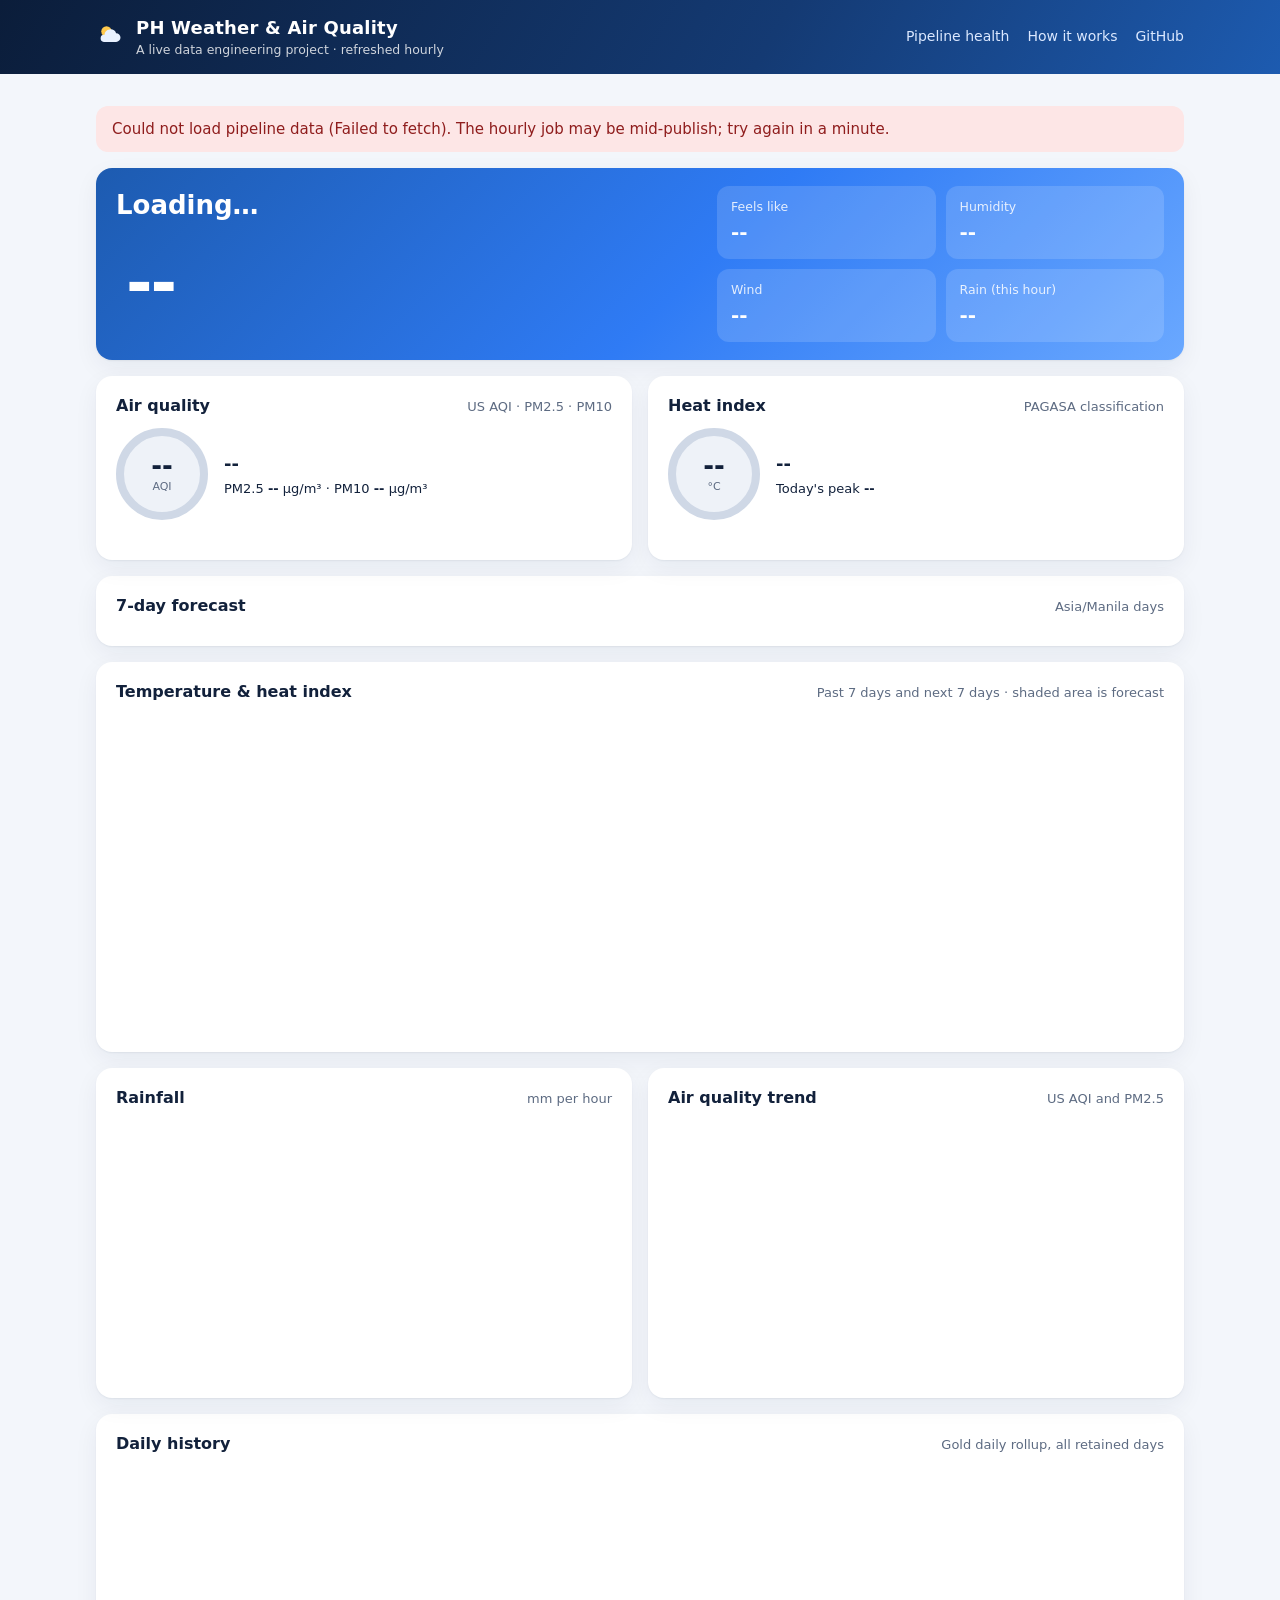
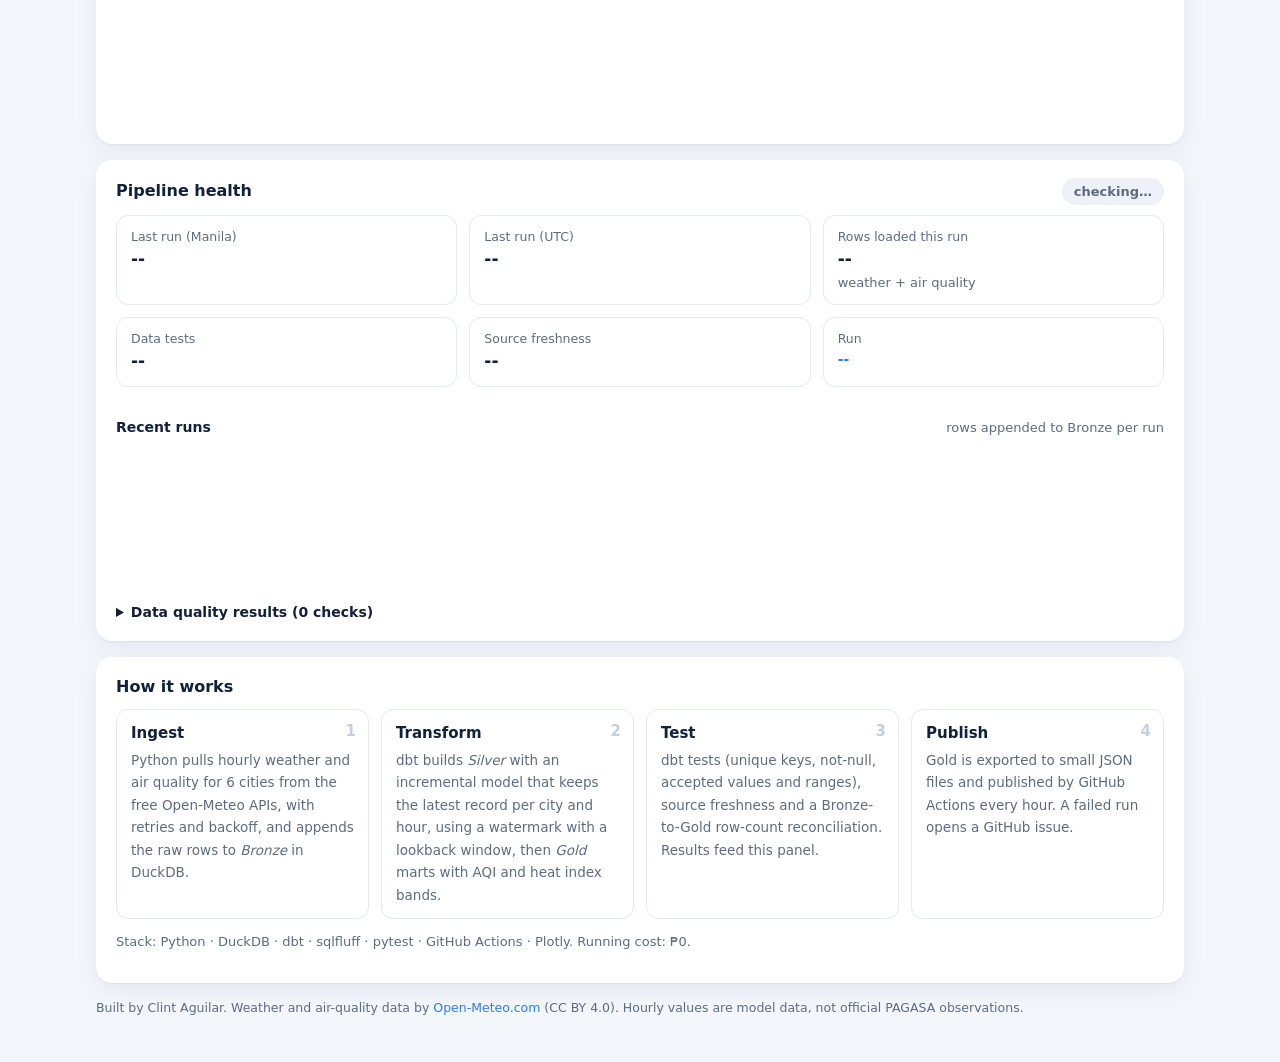
==== app/index.html @ 097ab52f "Add weather app front end with city picker, forecast, AQI, charts and pipeline health panel" ====
<!doctype html>
<html lang="en">
<head>
  <meta charset="utf-8">
  <meta name="viewport" content="width=device-width, initial-scale=1">
  <title>PH Weather &amp; Air Quality · Live Data Pipeline</title>
  <meta name="description" content="Live hourly weather and air quality for six Philippine cities, powered by a Python + DuckDB + dbt pipeline orchestrated with GitHub Actions.">
  <meta name="theme-color" content="#0b1d3a">
  <link rel="icon" href="favicon.svg" type="image/svg+xml">
  <link rel="stylesheet" href="styles.css">
</head>
<body>
  <header class="topbar">
    <div class="wrap topbar-inner">
      <div class="brand">
        <span class="brand-mark" aria-hidden="true">
          <svg viewBox="0 0 32 32" width="28" height="28"><circle cx="12" cy="13" r="6" fill="#ffc94d"/><path d="M9 25h14a5 5 0 0 0 0-10 7 7 0 0 0-13.4 2A4 4 0 0 0 9 25z" fill="#e8f1ff"/></svg>
        </span>
        <div>
          <h1>PH Weather &amp; Air Quality</h1>
          <p class="sub">A live data engineering project · refreshed hourly</p>
        </div>
      </div>
      <nav class="toplinks">
        <a href="#health">Pipeline health</a>
        <a href="#how">How it works</a>
        <a id="repo-link" href="https://github.com/DTopGoat/ph-weather-pipeline" target="_blank" rel="noopener">GitHub</a>
      </nav>
    </div>
  </header>

  <main class="wrap">
    <section class="city-picker" aria-label="Choose a city">
      <div id="city-chips" class="chips" role="tablist"></div>
      <label class="select-label">City
        <select id="city-select"></select>
      </label>
    </section>

    <div id="error" class="error" hidden></div>

    <section class="hero card" aria-live="polite">
      <div class="hero-main">
        <div class="hero-place">
          <h2 id="city-name">Loading…</h2>
          <p id="city-region" class="muted"></p>
          <p id="obs-time" class="muted small"></p>
        </div>
        <div class="hero-temp">
          <span id="wx-icon" class="wx-icon" aria-hidden="true"></span>
          <span id="temp" class="temp">--</span>
        </div>
        <p id="wx-desc" class="wx-desc"></p>
      </div>
      <div class="hero-stats">
        <div class="stat"><span class="label">Feels like</span><span id="feels" class="value">--</span></div>
        <div class="stat"><span class="label">Humidity</span><span id="humidity" class="value">--</span></div>
        <div class="stat"><span class="label">Wind</span><span id="wind" class="value">--</span></div>
        <div class="stat"><span class="label">Rain (this hour)</span><span id="precip" class="value">--</span></div>
      </div>
    </section>

    <section class="grid-2">
      <div class="card band-card">
        <div class="card-head"><h3>Air quality</h3><span class="muted small">US AQI · PM2.5 · PM10</span></div>
        <div class="band-body">
          <div id="aqi-dial" class="dial"><span id="aqi-value">--</span><small>AQI</small></div>
          <div>
            <p id="aqi-cat" class="band-cat">--</p>
            <p id="aqi-advice" class="muted small"></p>
            <p class="small">PM2.5 <strong id="pm25">--</strong> µg/m³ · PM10 <strong id="pm10">--</strong> µg/m³</p>
          </div>
        </div>
        <div class="scale" id="aqi-scale"></div>
      </div>
      <div class="card band-card">
        <div class="card-head"><h3>Heat index</h3><span class="muted small">PAGASA classification</span></div>
        <div class="band-body">
          <div id="hi-dial" class="dial"><span id="hi-value">--</span><small>°C</small></div>
          <div>
            <p id="hi-cat" class="band-cat">--</p>
            <p id="hi-advice" class="muted small"></p>
            <p class="small">Today's peak <strong id="hi-peak">--</strong></p>
          </div>
        </div>
        <div class="scale" id="hi-scale"></div>
      </div>
    </section>

    <section class="card">
      <div class="card-head"><h3>7-day forecast</h3><span class="muted small">Asia/Manila days</span></div>
      <div id="forecast" class="forecast"></div>
    </section>

    <section class="card">
      <div class="card-head">
        <h3>Temperature &amp; heat index</h3>
        <span class="muted small">Past 7 days and next 7 days · shaded area is forecast</span>
      </div>
      <div id="chart-temp" class="chart"></div>
    </section>

    <section class="grid-2">
      <div class="card">
        <div class="card-head"><h3>Rainfall</h3><span class="muted small">mm per hour</span></div>
        <div id="chart-rain" class="chart chart-sm"></div>
      </div>
      <div class="card">
        <div class="card-head"><h3>Air quality trend</h3><span class="muted small">US AQI and PM2.5</span></div>
        <div id="chart-aqi" class="chart chart-sm"></div>
      </div>
    </section>

    <section class="card">
      <div class="card-head"><h3>Daily history</h3><span class="muted small">Gold daily rollup, all retained days</span></div>
      <div id="chart-daily" class="chart chart-sm"></div>
    </section>

    <section id="health" class="card health">
      <div class="card-head">
        <h3>Pipeline health</h3>
        <span id="health-pill" class="pill">checking…</span>
      </div>
      <div class="health-grid">
        <div class="hstat"><span class="label">Last run (Manila)</span><span id="h-last" class="value">--</span><span id="h-ago" class="muted small"></span></div>
        <div class="hstat"><span class="label">Last run (UTC)</span><span id="h-last-utc" class="value">--</span></div>
        <div class="hstat"><span class="label">Rows loaded this run</span><span id="h-rows" class="value">--</span><span class="muted small">weather + air quality</span></div>
        <div class="hstat"><span class="label">Data tests</span><span id="h-tests" class="value">--</span><span id="h-tests-sub" class="muted small"></span></div>
        <div class="hstat"><span class="label">Source freshness</span><span id="h-fresh" class="value">--</span><span id="h-fresh-sub" class="muted small"></span></div>
        <div class="hstat"><span class="label">Run</span><a id="h-run" class="value small-link" href="#" target="_blank" rel="noopener">--</a></div>
      </div>
      <div class="layers" id="h-layers"></div>
      <div class="card-head sub-head"><h4>Recent runs</h4><span class="muted small">rows appended to Bronze per run</span></div>
      <div id="chart-runs" class="chart chart-xs"></div>
      <details class="dq">
        <summary>Data quality results (<span id="dq-count">0</span> checks)</summary>
        <div class="table-wrap"><table><thead><tr><th>Check</th><th>Type</th><th>Status</th><th>Failures</th></tr></thead><tbody id="dq-body"></tbody></table></div>
      </details>
    </section>

    <section id="how" class="card how">
      <div class="card-head"><h3>How it works</h3></div>
      <ol class="flow">
        <li><strong>Ingest</strong><span>Python pulls hourly weather and air quality for 6 cities from the free Open-Meteo APIs, with retries and backoff, and appends the raw rows to <em>Bronze</em> in DuckDB.</span></li>
        <li><strong>Transform</strong><span>dbt builds <em>Silver</em> with an incremental model that keeps the latest record per city and hour, using a watermark with a lookback window, then <em>Gold</em> marts with AQI and heat index bands.</span></li>
        <li><strong>Test</strong><span>dbt tests (unique keys, not-null, accepted values and ranges), source freshness and a Bronze-to-Gold row-count reconciliation. Results feed this panel.</span></li>
        <li><strong>Publish</strong><span>Gold is exported to small JSON files and published by GitHub Actions every hour. A failed run opens a GitHub issue.</span></li>
      </ol>
      <p class="muted small">Stack: Python · DuckDB · dbt · sqlfluff · pytest · GitHub Actions · Plotly. Running cost: ₱0.</p>
    </section>
  </main>

  <footer class="wrap footer">
    <p>Built by Clint Aguilar. Weather and air-quality data by <a href="https://open-meteo.com/" target="_blank" rel="noopener">Open-Meteo.com</a> (CC BY 4.0). Hourly values are model data, not official PAGASA observations.</p>
  </footer>

  <script src="config.js"></script>
  <script src="vendor/plotly-basic-2.35.2.min.js"></script>
  <script src="app.js"></script>
</body>
</html>
---- app/styles.css ----
:root {
  --bg: #f3f6fb;
  --card: #ffffff;
  --ink: #12213b;
  --muted: #5d6b82;
  --line: #e3e9f2;
  --brand: #0b1d3a;
  --accent: #2f7bf5;
  --good: #1a9e55;
  --warn: #e0a100;
  --bad: #d64545;
  --radius: 16px;
  --shadow: 0 1px 2px rgba(16, 32, 64, .06), 0 8px 24px rgba(16, 32, 64, .06);
}
* { box-sizing: border-box; }
html { scroll-behavior: smooth; }
body {
  margin: 0; background: var(--bg); color: var(--ink);
  font: 15px/1.5 system-ui, -apple-system, "Segoe UI", Roboto, "Helvetica Neue", Arial, sans-serif;
  -webkit-font-smoothing: antialiased;
}
a { color: var(--accent); text-decoration: none; }
a:hover { text-decoration: underline; }
.wrap { max-width: 1120px; margin: 0 auto; padding: 0 16px; }
.muted { color: var(--muted); }
.small { font-size: 13px; }

.topbar { background: linear-gradient(120deg, #0b1d3a, #143a73 60%, #1d5bb0); color: #fff; }
.topbar-inner { display: flex; align-items: center; justify-content: space-between; gap: 16px; padding: 14px 16px; flex-wrap: wrap; }
.brand { display: flex; align-items: center; gap: 12px; }
.brand h1 { margin: 0; font-size: 18px; letter-spacing: .2px; }
.brand .sub { margin: 0; font-size: 12.5px; opacity: .8; }
.toplinks { display: flex; gap: 18px; font-size: 14px; }
.toplinks a { color: #dbe8ff; }

.city-picker { display: flex; align-items: center; justify-content: space-between; gap: 12px; margin: 18px 0 14px; }
.chips { display: flex; flex-wrap: wrap; gap: 8px; }
.chip {
  border: 1px solid var(--line); background: var(--card); color: var(--ink);
  padding: 7px 14px; border-radius: 999px; font: inherit; font-size: 14px; cursor: pointer;
  transition: background .15s, border-color .15s, color .15s;
}
.chip:hover { border-color: #b9c7dd; }
.chip[aria-selected="true"] { background: var(--brand); border-color: var(--brand); color: #fff; }
.chip .chip-temp { opacity: .7; margin-left: 6px; font-variant-numeric: tabular-nums; }
.select-label { display: none; font-size: 13px; color: var(--muted); }
.select-label select { display: block; margin-top: 4px; width: 100%; padding: 10px; border-radius: 10px; border: 1px solid var(--line); font: inherit; background: #fff; }

.card { background: var(--card); border-radius: var(--radius); box-shadow: var(--shadow); padding: 18px 20px; margin-bottom: 16px; }
.card-head { display: flex; align-items: baseline; justify-content: space-between; gap: 8px; margin-bottom: 10px; flex-wrap: wrap; }
.card-head h3 { margin: 0; font-size: 16px; }
.card-head h4 { margin: 0; font-size: 14px; }
.sub-head { margin-top: 18px; }
.grid-2 { display: grid; grid-template-columns: 1fr 1fr; gap: 16px; }
.grid-2 > .card { margin-bottom: 0; }
.grid-2 { margin-bottom: 16px; }

.hero { background: linear-gradient(135deg, #1d5bb0, #2f7bf5 55%, #6aa8ff); color: #fff; display: grid; grid-template-columns: 1.3fr 1fr; gap: 20px; }
.hero .muted { color: rgba(255,255,255,.82); }
.hero h2 { margin: 0; font-size: 26px; }
.hero-place p { margin: 2px 0; }
.hero-temp { display: flex; align-items: center; gap: 10px; margin-top: 10px; }
.wx-icon { font-size: 54px; line-height: 1; }
.temp { font-size: 64px; font-weight: 700; letter-spacing: -2px; font-variant-numeric: tabular-nums; }
.wx-desc { margin: 4px 0 0; font-size: 17px; }
.hero-stats { display: grid; grid-template-columns: 1fr 1fr; gap: 10px; align-content: center; }
.stat { background: rgba(255,255,255,.14); border-radius: 12px; padding: 12px 14px; display: flex; flex-direction: column; }
.stat .label { font-size: 12.5px; opacity: .85; }
.stat .value { font-size: 20px; font-weight: 600; font-variant-numeric: tabular-nums; }

.band-body { display: flex; align-items: center; gap: 16px; }
.dial {
  flex: 0 0 auto; width: 92px; height: 92px; border-radius: 50%;
  display: flex; flex-direction: column; align-items: center; justify-content: center;
  background: #eef2f8; border: 8px solid #cfd8e6; font-variant-numeric: tabular-nums;
}
.dial span { font-size: 26px; font-weight: 700; line-height: 1; }
.dial small { font-size: 11px; color: var(--muted); }
.band-cat { margin: 0 0 4px; font-size: 18px; font-weight: 700; }
.band-body p { margin: 2px 0; }
.scale { display: flex; margin-top: 14px; border-radius: 6px; overflow: hidden; height: 8px; }
.scale span { flex: 1; position: relative; }
.scale span.active { outline: 2px solid var(--ink); outline-offset: -2px; }

.forecast { display: grid; grid-template-columns: repeat(7, 1fr); gap: 10px; }
.day { border: 1px solid var(--line); border-radius: 12px; padding: 10px 8px; text-align: center; }
.day.today { border-color: var(--accent); box-shadow: inset 0 0 0 1px var(--accent); }
.day .dname { font-weight: 600; font-size: 13.5px; }
.day .ddate { font-size: 11.5px; color: var(--muted); }
.day .dicon { font-size: 28px; margin: 4px 0; }
.day .dtemps { font-variant-numeric: tabular-nums; }
.day .dtemps .max { font-weight: 700; }
.day .dtemps .min { color: var(--muted); margin-left: 4px; }
.day .dmeta { font-size: 11.5px; color: var(--muted); margin-top: 4px; }
.aqi-dot { display: inline-block; width: 8px; height: 8px; border-radius: 50%; margin-right: 4px; vertical-align: 1px; }

.chart { width: 100%; height: 320px; }
.chart-sm { height: 260px; }
.chart-xs { height: 140px; }

.pill { padding: 4px 12px; border-radius: 999px; font-size: 13px; font-weight: 600; background: #eef2f8; color: var(--muted); }
.pill.ok { background: #e3f6eb; color: var(--good); }
.pill.warn { background: #fff4d6; color: #9a6b00; }
.pill.bad { background: #fde6e6; color: var(--bad); }
.health-grid { display: grid; grid-template-columns: repeat(3, 1fr); gap: 12px; }
.hstat { border: 1px solid var(--line); border-radius: 12px; padding: 12px 14px; display: flex; flex-direction: column; min-width: 0; }
.hstat .label { font-size: 12.5px; color: var(--muted); }
.hstat .value { font-size: 17px; font-weight: 600; font-variant-numeric: tabular-nums; overflow-wrap: anywhere; }
.small-link { font-size: 14px !important; }
.layers { display: grid; grid-template-columns: repeat(3, 1fr); gap: 12px; margin-top: 12px; }
.layer { border-radius: 12px; padding: 12px 14px; color: #fff; }
.layer h5 { margin: 0 0 2px; font-size: 13px; letter-spacing: .4px; text-transform: uppercase; opacity: .9; }
.layer .n { font-size: 20px; font-weight: 700; font-variant-numeric: tabular-nums; }
.layer p { margin: 2px 0 0; font-size: 12.5px; opacity: .9; }
.layer.bronze { background: linear-gradient(135deg, #8a5a2b, #b07a45); }
.layer.silver { background: linear-gradient(135deg, #5f6b7a, #8b97a8); }
.layer.gold { background: linear-gradient(135deg, #a77b06, #d4a419); }
.dq { margin-top: 14px; }
.dq summary { cursor: pointer; font-weight: 600; font-size: 14px; }
.table-wrap { overflow-x: auto; margin-top: 8px; }
table { width: 100%; border-collapse: collapse; font-size: 13px; }
th, td { text-align: left; padding: 6px 8px; border-bottom: 1px solid var(--line); white-space: nowrap; }
td.st-pass { color: var(--good); font-weight: 600; }
td.st-fail, td.st-error { color: var(--bad); font-weight: 600; }
td.st-warn { color: #9a6b00; font-weight: 600; }

.flow { list-style: none; padding: 0; margin: 0; display: grid; grid-template-columns: repeat(4, 1fr); gap: 12px; counter-reset: step; }
.flow li { border: 1px solid var(--line); border-radius: 12px; padding: 12px 14px; position: relative; counter-increment: step; }
.flow li::before { content: counter(step); position: absolute; top: 10px; right: 12px; color: #c4cfdf; font-weight: 700; }
.flow strong { display: block; margin-bottom: 4px; }
.flow span { font-size: 13.5px; color: var(--muted); }

.error { background: #fde6e6; color: #8f1d1d; border-radius: 12px; padding: 12px 16px; margin-bottom: 16px; }
.footer { color: var(--muted); font-size: 12.5px; padding-bottom: 32px; }

@media (max-width: 860px) {
  .hero { grid-template-columns: 1fr; }
  .grid-2 { grid-template-columns: 1fr; }
  .forecast { grid-template-columns: repeat(4, 1fr); }
  .health-grid, .layers { grid-template-columns: 1fr 1fr; }
  .flow { grid-template-columns: 1fr 1fr; }
}
@media (max-width: 560px) {
  .chips { display: none; }
  .select-label { display: block; width: 100%; }
  .toplinks { gap: 12px; font-size: 13px; }
  .temp { font-size: 52px; }
  .forecast { grid-template-columns: repeat(2, 1fr); }
  .health-grid, .layers, .flow { grid-template-columns: 1fr; }
  .card { padding: 16px; }
}
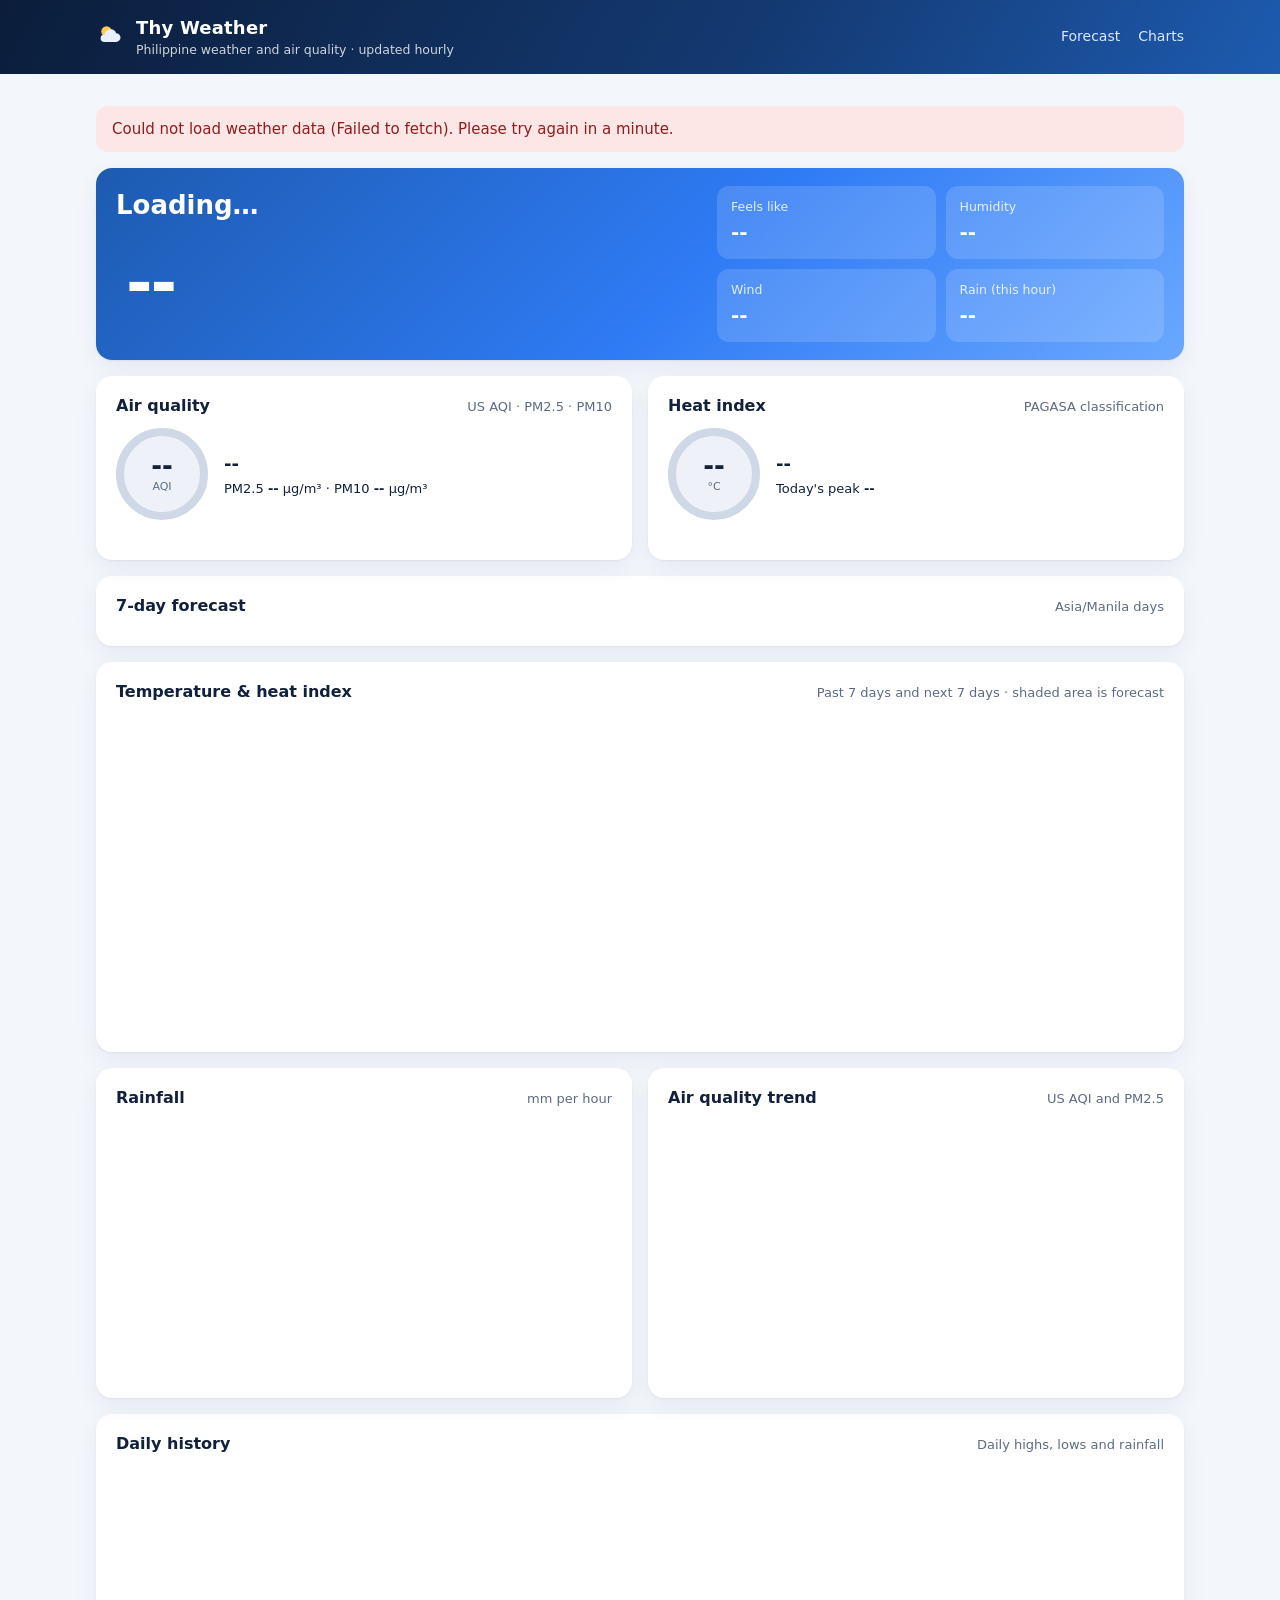
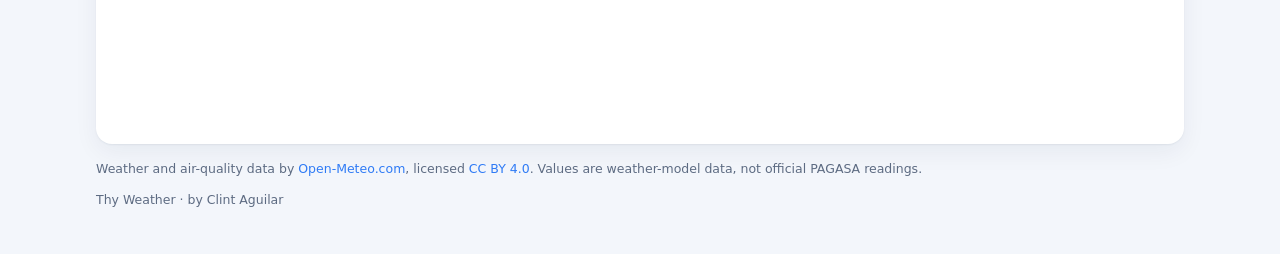
==== commit 0d32bbc1: "Rename the app to Thy Weather and show weather information only" ====
--- a/app/index.html
+++ b/app/index.html
@@ -3,8 +3,13 @@
 <head>
   <meta charset="utf-8">
   <meta name="viewport" content="width=device-width, initial-scale=1">
-  <title>PH Weather &amp; Air Quality · Live Data Pipeline</title>
-  <meta name="description" content="Live hourly weather and air quality for six Philippine cities, powered by a Python + DuckDB + dbt pipeline orchestrated with GitHub Actions.">
+  <title>Thy Weather · Philippine weather and air quality</title>
+  <meta name="description" content="Thy Weather: hourly weather, 7-day forecasts, heat index and air quality for Baguio, Metro Manila, Cebu, Iloilo, Cagayan de Oro and Davao.">
+  <meta property="og:title" content="Thy Weather">
+  <meta property="og:description" content="Hourly weather, forecasts, heat index and air quality for six Philippine cities.">
+  <meta property="og:type" content="website">
+  <meta property="og:url" content="https://thy-weather.netlify.app/">
+  <meta name="application-name" content="Thy Weather">
   <meta name="theme-color" content="#0b1d3a">
   <link rel="icon" href="favicon.svg" type="image/svg+xml">
   <link rel="stylesheet" href="styles.css">
@@ -17,14 +22,13 @@
           <svg viewBox="0 0 32 32" width="28" height="28"><circle cx="12" cy="13" r="6" fill="#ffc94d"/><path d="M9 25h14a5 5 0 0 0 0-10 7 7 0 0 0-13.4 2A4 4 0 0 0 9 25z" fill="#e8f1ff"/></svg>
         </span>
         <div>
-          <h1>PH Weather &amp; Air Quality</h1>
-          <p class="sub">A live data engineering project · refreshed hourly</p>
+          <h1>Thy Weather</h1>
+          <p class="sub">Philippine weather and air quality · updated hourly</p>
         </div>
       </div>
       <nav class="toplinks">
-        <a href="#health">Pipeline health</a>
-        <a href="#how">How it works</a>
-        <a id="repo-link" href="https://github.com/DTopGoat/ph-weather-pipeline" target="_blank" rel="noopener">GitHub</a>
+        <a href="#forecast-card">Forecast</a>
+        <a href="#charts">Charts</a>
       </nav>
     </div>
   </header>
@@ -87,12 +91,12 @@
       </div>
     </section>
 
-    <section class="card">
+    <section id="forecast-card" class="card">
       <div class="card-head"><h3>7-day forecast</h3><span class="muted small">Asia/Manila days</span></div>
       <div id="forecast" class="forecast"></div>
     </section>
 
-    <section class="card">
+    <section id="charts" class="card">
       <div class="card-head">
         <h3>Temperature &amp; heat index</h3>
         <span class="muted small">Past 7 days and next 7 days · shaded area is forecast</span>
@@ -112,46 +116,15 @@
     </section>
 
     <section class="card">
-      <div class="card-head"><h3>Daily history</h3><span class="muted small">Gold daily rollup, all retained days</span></div>
+      <div class="card-head"><h3>Daily history</h3><span class="muted small">Daily highs, lows and rainfall</span></div>
       <div id="chart-daily" class="chart chart-sm"></div>
     </section>
 
-    <section id="health" class="card health">
-      <div class="card-head">
-        <h3>Pipeline health</h3>
-        <span id="health-pill" class="pill">checking…</span>
-      </div>
-      <div class="health-grid">
-        <div class="hstat"><span class="label">Last run (Manila)</span><span id="h-last" class="value">--</span><span id="h-ago" class="muted small"></span></div>
-        <div class="hstat"><span class="label">Last run (UTC)</span><span id="h-last-utc" class="value">--</span></div>
-        <div class="hstat"><span class="label">Rows loaded this run</span><span id="h-rows" class="value">--</span><span class="muted small">weather + air quality</span></div>
-        <div class="hstat"><span class="label">Data tests</span><span id="h-tests" class="value">--</span><span id="h-tests-sub" class="muted small"></span></div>
-        <div class="hstat"><span class="label">Source freshness</span><span id="h-fresh" class="value">--</span><span id="h-fresh-sub" class="muted small"></span></div>
-        <div class="hstat"><span class="label">Run</span><a id="h-run" class="value small-link" href="#" target="_blank" rel="noopener">--</a></div>
-      </div>
-      <div class="layers" id="h-layers"></div>
-      <div class="card-head sub-head"><h4>Recent runs</h4><span class="muted small">rows appended to Bronze per run</span></div>
-      <div id="chart-runs" class="chart chart-xs"></div>
-      <details class="dq">
-        <summary>Data quality results (<span id="dq-count">0</span> checks)</summary>
-        <div class="table-wrap"><table><thead><tr><th>Check</th><th>Type</th><th>Status</th><th>Failures</th></tr></thead><tbody id="dq-body"></tbody></table></div>
-      </details>
-    </section>
-
-    <section id="how" class="card how">
-      <div class="card-head"><h3>How it works</h3></div>
-      <ol class="flow">
-        <li><strong>Ingest</strong><span>Python pulls hourly weather and air quality for 6 cities from the free Open-Meteo APIs, with retries and backoff, and appends the raw rows to <em>Bronze</em> in DuckDB.</span></li>
-        <li><strong>Transform</strong><span>dbt builds <em>Silver</em> with an incremental model that keeps the latest record per city and hour, using a watermark with a lookback window, then <em>Gold</em> marts with AQI and heat index bands.</span></li>
-        <li><strong>Test</strong><span>dbt tests (unique keys, not-null, accepted values and ranges), source freshness and a Bronze-to-Gold row-count reconciliation. Results feed this panel.</span></li>
-        <li><strong>Publish</strong><span>Gold is exported to small JSON files and published by GitHub Actions every hour. A failed run opens a GitHub issue.</span></li>
-      </ol>
-      <p class="muted small">Stack: Python · DuckDB · dbt · sqlfluff · pytest · GitHub Actions · Plotly. Running cost: ₱0.</p>
-    </section>
   </main>
 
   <footer class="wrap footer">
-    <p>Built by Clint Aguilar. Weather and air-quality data by <a href="https://open-meteo.com/" target="_blank" rel="noopener">Open-Meteo.com</a> (CC BY 4.0). Hourly values are model data, not official PAGASA observations.</p>
+    <p>Weather and air-quality data by <a href="https://open-meteo.com/" target="_blank" rel="noopener">Open-Meteo.com</a>, licensed <a href="https://creativecommons.org/licenses/by/4.0/" target="_blank" rel="noopener">CC BY 4.0</a>. Values are weather-model data, not official PAGASA readings.</p>
+    <p>Thy Weather · by Clint Aguilar</p>
   </footer>
 
   <script src="config.js"></script>
--- a/app/styles.css
+++ b/app/styles.css
@@ -96,39 +96,8 @@
 
 .chart { width: 100%; height: 320px; }
 .chart-sm { height: 260px; }
-.chart-xs { height: 140px; }
 
-.pill { padding: 4px 12px; border-radius: 999px; font-size: 13px; font-weight: 600; background: #eef2f8; color: var(--muted); }
-.pill.ok { background: #e3f6eb; color: var(--good); }
-.pill.warn { background: #fff4d6; color: #9a6b00; }
-.pill.bad { background: #fde6e6; color: var(--bad); }
-.health-grid { display: grid; grid-template-columns: repeat(3, 1fr); gap: 12px; }
-.hstat { border: 1px solid var(--line); border-radius: 12px; padding: 12px 14px; display: flex; flex-direction: column; min-width: 0; }
-.hstat .label { font-size: 12.5px; color: var(--muted); }
-.hstat .value { font-size: 17px; font-weight: 600; font-variant-numeric: tabular-nums; overflow-wrap: anywhere; }
-.small-link { font-size: 14px !important; }
-.layers { display: grid; grid-template-columns: repeat(3, 1fr); gap: 12px; margin-top: 12px; }
-.layer { border-radius: 12px; padding: 12px 14px; color: #fff; }
-.layer h5 { margin: 0 0 2px; font-size: 13px; letter-spacing: .4px; text-transform: uppercase; opacity: .9; }
-.layer .n { font-size: 20px; font-weight: 700; font-variant-numeric: tabular-nums; }
-.layer p { margin: 2px 0 0; font-size: 12.5px; opacity: .9; }
-.layer.bronze { background: linear-gradient(135deg, #8a5a2b, #b07a45); }
-.layer.silver { background: linear-gradient(135deg, #5f6b7a, #8b97a8); }
-.layer.gold { background: linear-gradient(135deg, #a77b06, #d4a419); }
-.dq { margin-top: 14px; }
-.dq summary { cursor: pointer; font-weight: 600; font-size: 14px; }
-.table-wrap { overflow-x: auto; margin-top: 8px; }
-table { width: 100%; border-collapse: collapse; font-size: 13px; }
-th, td { text-align: left; padding: 6px 8px; border-bottom: 1px solid var(--line); white-space: nowrap; }
-td.st-pass { color: var(--good); font-weight: 600; }
-td.st-fail, td.st-error { color: var(--bad); font-weight: 600; }
-td.st-warn { color: #9a6b00; font-weight: 600; }
 
-.flow { list-style: none; padding: 0; margin: 0; display: grid; grid-template-columns: repeat(4, 1fr); gap: 12px; counter-reset: step; }
-.flow li { border: 1px solid var(--line); border-radius: 12px; padding: 12px 14px; position: relative; counter-increment: step; }
-.flow li::before { content: counter(step); position: absolute; top: 10px; right: 12px; color: #c4cfdf; font-weight: 700; }
-.flow strong { display: block; margin-bottom: 4px; }
-.flow span { font-size: 13.5px; color: var(--muted); }
 
 .error { background: #fde6e6; color: #8f1d1d; border-radius: 12px; padding: 12px 16px; margin-bottom: 16px; }
 .footer { color: var(--muted); font-size: 12.5px; padding-bottom: 32px; }
@@ -137,8 +106,6 @@
   .hero { grid-template-columns: 1fr; }
   .grid-2 { grid-template-columns: 1fr; }
   .forecast { grid-template-columns: repeat(4, 1fr); }
-  .health-grid, .layers { grid-template-columns: 1fr 1fr; }
-  .flow { grid-template-columns: 1fr 1fr; }
 }
 @media (max-width: 560px) {
   .chips { display: none; }
@@ -146,6 +113,5 @@
   .toplinks { gap: 12px; font-size: 13px; }
   .temp { font-size: 52px; }
   .forecast { grid-template-columns: repeat(2, 1fr); }
-  .health-grid, .layers, .flow { grid-template-columns: 1fr; }
   .card { padding: 16px; }
 }
